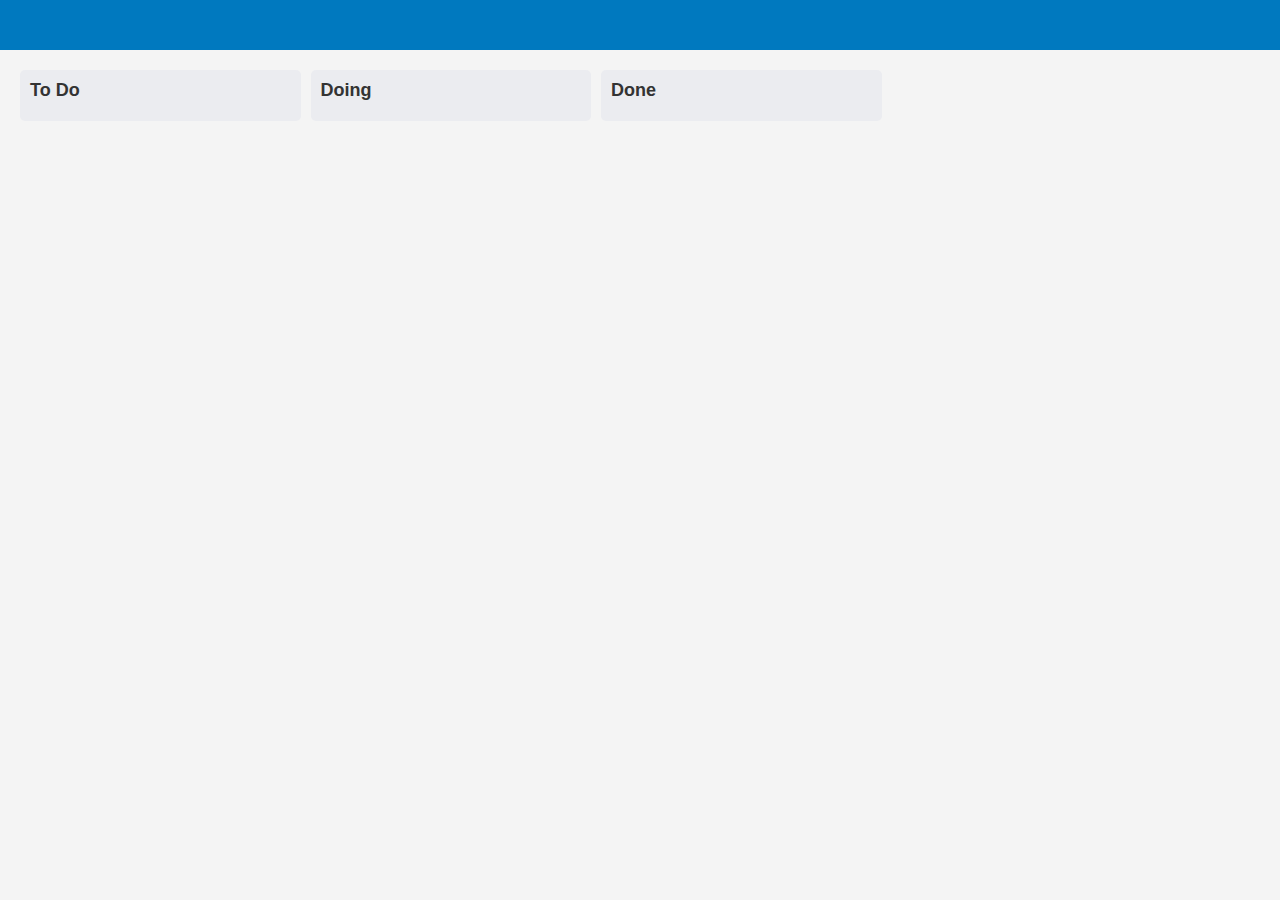
==== board.html @ e3cd59d3 "Create board and Add three main list" ====
<!DOCTYPE html>
<html lang="en">
<head>
    <meta charset="UTF-8">
    <meta name="viewport" content="width=device-width, initial-scale=1.0">
    <title>To-Do List</title>
    <link rel="stylesheet" href="board_styles.css">
</head>
<body>
  <div class="super-header"></div>

  <div class="board">
    <div class="column">
      <div class="column-body">
        <div class="title">To Do</div>
        
      </div>
    </div>

    <div class="column">
      <div class="column-body" >
        <div class="title">Doing</div>
        
      </div>
    </div>

    <div class="column">
      <div class="column-body">
        <div class="title">Done

        </div>
        
      </div>
    </div>

    

</body>
</html>
---- board_styles.css ----
* {
    margin: 0;
    padding: 0;
}

body {
    font-family: Arial, sans-serif;
    background-color: #f4f4f4;
    justify-content: center;
    align-items: center;
    min-height: 100vh;
}

.super-header {
    width: 100%;
    height: 50px;
    background-color: #0079bf;
}

.board {
    display: grid;
    grid-template-columns: repeat(auto-fill, minmax(250px, 1fr));
    gap: 10px;
    padding: 20px;
    width: 100%;
    max-width: 90vw;
}

.column {
    background-color: #ebecf0;
    border-radius: 5px;
    padding: 10px;
    display: flex;
    flex-direction: column;
    gap: 10px;
    height: fit-content;
}

.column-body {
    display: flex;
    flex-direction: column;
    gap: 10px;
}

.title {
    font-weight: bold;
    font-size: 18px;
    color: #333;
    margin-bottom: 10px;
}
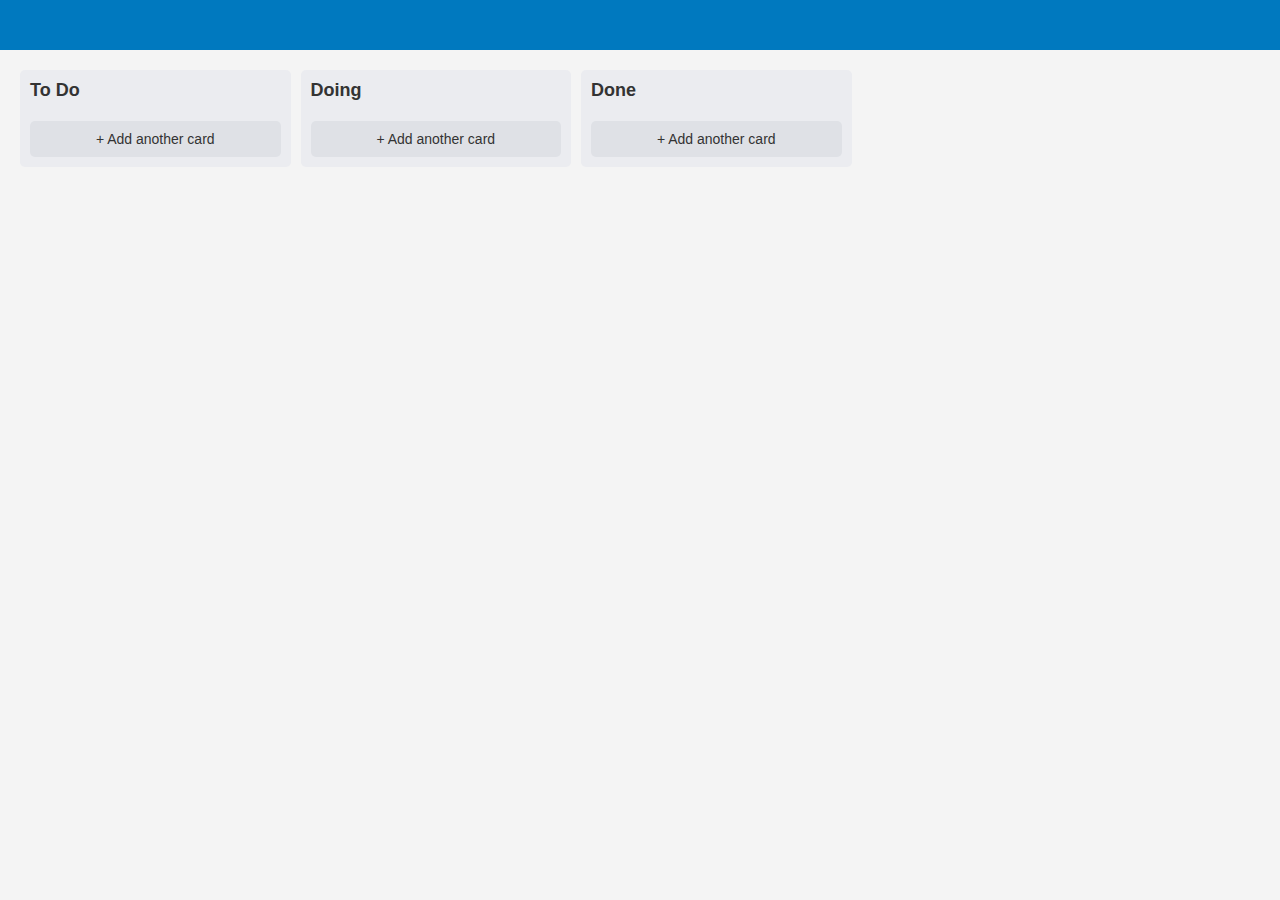
==== commit f0ffc3b0: "Add button for create new card in each column" ====
--- a/board.html
+++ b/board.html
@@ -15,6 +15,7 @@
         <div class="title">To Do</div>
         
       </div>
+      <div class="add-card">+ Add another card</div>
     </div>
 
     <div class="column">
@@ -22,6 +23,7 @@
         <div class="title">Doing</div>
         
       </div>
+      <div class="add-card">+ Add another card</div>
     </div>
 
     <div class="column">
@@ -31,9 +33,8 @@
         </div>
         
       </div>
+      <div class="add-card">+ Add another card</div>
     </div>
-
-    
 
 </body>
 </html>--- a/board_styles.css
+++ b/board_styles.css
@@ -1,4 +1,5 @@
 * {
+    box-sizing: border-box;
     margin: 0;
     padding: 0;
 }
@@ -49,3 +50,16 @@
     margin-bottom: 10px;
 }
 
+.add-card {
+    background-color: #dfe1e6;
+    border-radius: 5px;
+    padding: 10px;
+    text-align: center;
+    cursor: pointer;
+    font-size: 14px;
+    color: #333;
+}
+
+.add-card:hover {
+    background-color: #c4c4c4;
+}
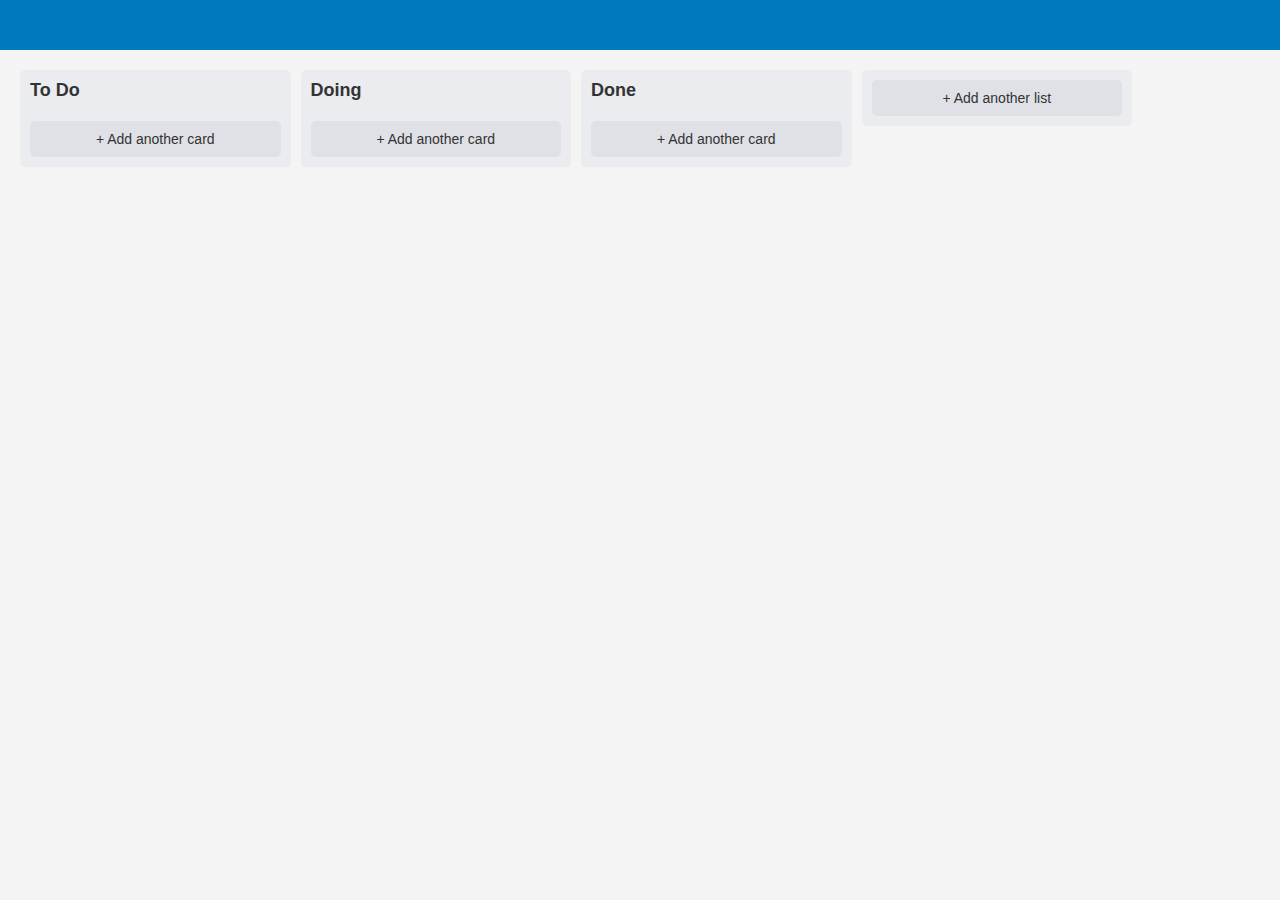
==== commit aad2e176: "Feature/add columns (#1)" ====
--- a/board.html
+++ b/board.html
@@ -36,5 +36,9 @@
       <div class="add-card">+ Add another card</div>
     </div>
 
+    <div class="column">
+      <div class="add-list">+ Add another list</div>
+    </div>
+
 </body>
 </html>--- a/board_styles.css
+++ b/board_styles.css
@@ -28,6 +28,7 @@
 }
 
 .column {
+
     background-color: #ebecf0;
     border-radius: 5px;
     padding: 10px;
@@ -50,7 +51,7 @@
     margin-bottom: 10px;
 }
 
-.add-card {
+.add-card, .add-list {
     background-color: #dfe1e6;
     border-radius: 5px;
     padding: 10px;
@@ -60,6 +61,6 @@
     color: #333;
 }
 
-.add-card:hover {
+.add-card:hover, .add-list:hover {
     background-color: #c4c4c4;
 }
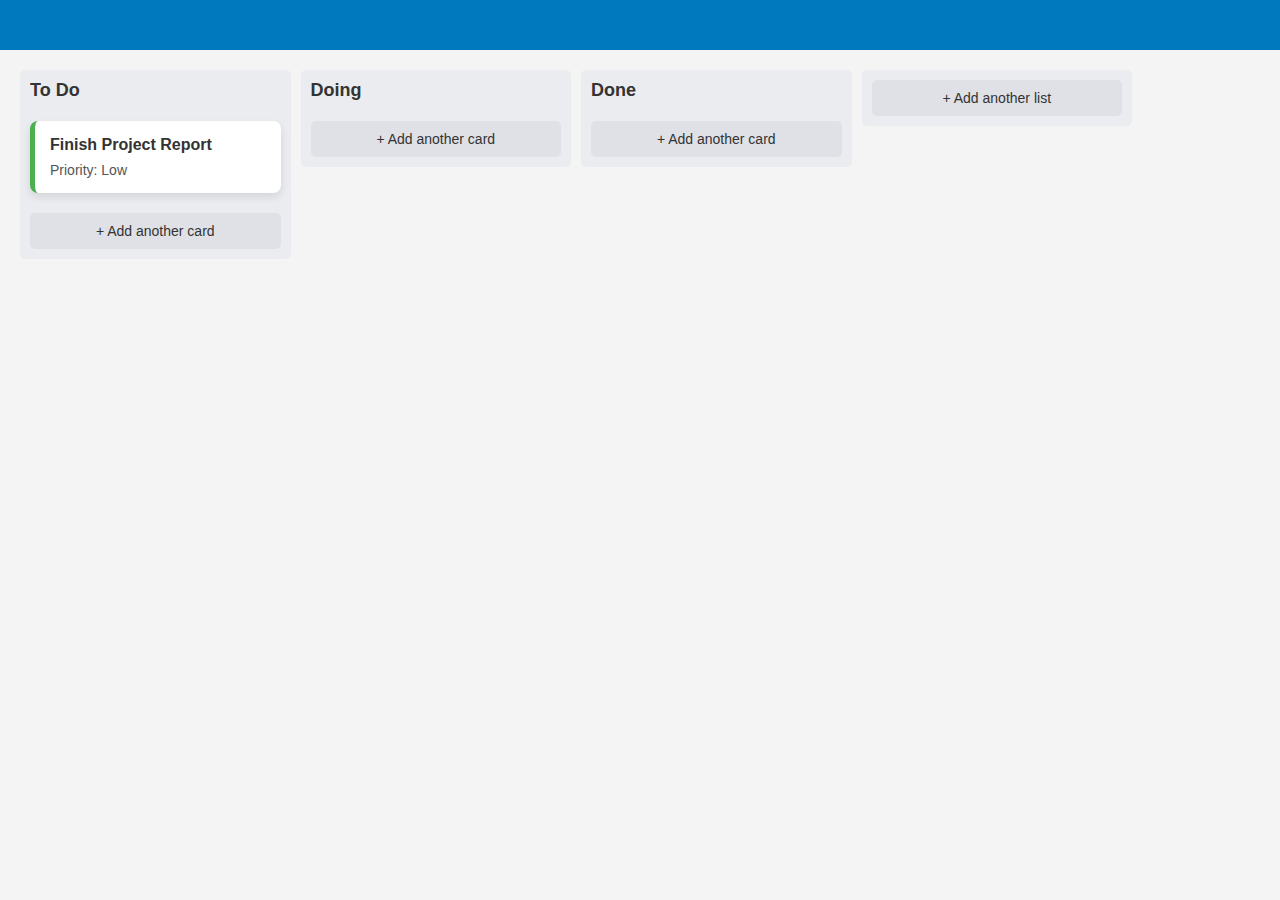
==== commit 46070d53: "Add ability to create new task" ====
--- a/board.html
+++ b/board.html
@@ -1,44 +1,75 @@
 <!DOCTYPE html>
 <html lang="en">
-<head>
-    <meta charset="UTF-8">
-    <meta name="viewport" content="width=device-width, initial-scale=1.0">
+  <head>
+    <meta charset="UTF-8" />
+    <meta name="viewport" content="width=device-width, initial-scale=1.0" />
     <title>To-Do List</title>
-    <link rel="stylesheet" href="board_styles.css">
-</head>
-<body>
-  <div class="super-header"></div>
+    <link rel="stylesheet" href="board_styles.css" />
+  </head>
+  <body>
+    <div class="super-header"></div>
 
-  <div class="board">
-    <div class="column">
-      <div class="column-body">
-        <div class="title">To Do</div>
-        
+    <div class="board">
+      <div class="column">
+        <div class="column-body" id="todo-column">
+          <div class="title">To Do</div>
+          <div class="card low">
+            <div class="task-title">Finish Project Report</div>
+            <div class="task-priority">Priority: Low</div>
+          </div>
+        </div>
+        <div class="add-card" onclick="addTask('todo-column')">
+          + Add another card
+        </div>
       </div>
-      <div class="add-card">+ Add another card</div>
+
+      <div class="column">
+        <div class="column-body" id="doing-column">
+          <div class="title">Doing</div>
+        </div>
+        <div class="add-card" onclick="addTask('doing-column')">
+          + Add another card
+        </div>
+      </div>
+
+      <div class="column">
+        <div class="column-body" id="done-column">
+          <div class="title">Done</div>
+        </div>
+        <div class="add-card" onclick="addTask('done-column')">
+          + Add another card
+        </div>
+      </div>
+
+      <div class="column">
+        <div class="add-list">+ Add another list</div>
+      </div>
     </div>
 
-    <div class="column">
-      <div class="column-body" >
-        <div class="title">Doing</div>
-        
+    <!-- Task Input Modal -->
+    <div id="task-modal" class="modal">
+      <div class="modal-content">
+        <span class="close" onclick="closeModal()">&times;</span>
+        <h2>Add Task</h2>
+        <label for="task-title">Task Title:</label>
+        <input
+          type="text"
+          id="task-title"
+          placeholder="Enter task title"
+          required
+        />
+
+        <label for="task-priority">Priority:</label>
+        <select id="task-priority" required>
+          <option value="low">Low</option>
+          <option value="medium">Medium</option>
+          <option value="high">High</option>
+        </select>
+
+        <button onclick="submitTask()">Add Task</button>
       </div>
-      <div class="add-card">+ Add another card</div>
     </div>
 
-    <div class="column">
-      <div class="column-body">
-        <div class="title">Done
-
-        </div>
-        
-      </div>
-      <div class="add-card">+ Add another card</div>
-    </div>
-
-    <div class="column">
-      <div class="add-list">+ Add another list</div>
-    </div>
-
-</body>
-</html>+    <script src="script.js"></script>
+  </body>
+</html>
--- a/board_styles.css
+++ b/board_styles.css
@@ -51,6 +51,51 @@
     margin-bottom: 10px;
 }
 
+.card {
+    background-color: #ffffff;
+    border-radius: 8px;
+    padding: 15px;
+    margin-bottom: 10px;
+    box-shadow: 0 4px 8px rgba(0, 0, 0, 0.1); /* Soft shadow */
+    display: flex;
+    flex-direction: column;
+    gap: 8px;
+    transition: transform 0.2s ease-in-out;
+}
+
+/* Card Hover Effect */
+.card:hover {
+    transform: translateY(-4px); /* Lift effect */
+    box-shadow: 0 6px 12px rgba(0, 0, 0, 0.15); /* Enhanced shadow on hover */
+}
+
+/* Task Title */
+.task-title {
+    font-weight: bold;
+    font-size: 16px;
+    color: #333;
+}
+
+/* Task Priority */
+.task-priority {
+    font-size: 14px;
+    color: #555;
+}
+
+/* Priority Colors */
+.card.low {
+    border-left: 5px solid #4caf50; /* Green for low priority */
+}
+
+.card.medium {
+    border-left: 5px solid #ffc107; /* Yellow for medium priority */
+}
+
+.card.high {
+    border-left: 5px solid #f44336; /* Red for high priority */
+}
+
+
 .add-card, .add-list {
     background-color: #dfe1e6;
     border-radius: 5px;
@@ -64,3 +109,86 @@
 .add-card:hover, .add-list:hover {
     background-color: #c4c4c4;
 }
+
+/* Modal Background */
+.modal {
+    display: none; /* Hidden by default */
+    position: fixed;
+    top: 0;
+    left: 0;
+    width: 100%;
+    height: 100%;
+    background-color: rgba(30, 30, 30, 0.8); /* Dark semi-transparent background */
+    justify-content: center;
+    align-items: center;
+}
+
+/* Modal Content */
+.modal-content {
+    background-color: #f0f4f8; /* Light gray-blue background */
+    border-radius: 10px;
+    padding: 30px;
+    width: 350px;
+    box-shadow: 0 8px 16px rgba(0, 0, 0, 0.3);
+    color: #333; /* Dark text color for readability */
+    position: relative;
+}
+
+/* Close Button */
+.close {
+    position: absolute;
+    top: 10px;
+    right: 15px;
+    font-size: 20px;
+    font-weight: bold;
+    color: #0079bf; /* Blue color for the close button */
+    cursor: pointer;
+}
+
+.close:hover {
+    color: #005c99; /* Darker blue on hover */
+}
+
+/* Modal Heading */
+.modal h2 {
+    margin-bottom: 15px;
+    font-size: 24px;
+    color: #333;
+}
+
+/* Labels and Inputs */
+.modal label {
+    display: block;
+    margin-top: 15px;
+    font-size: 14px;
+    color: #555;
+}
+
+.modal input,
+.modal select {
+    width: 100%;
+    padding: 10px;
+    margin-top: 5px;
+    border-radius: 5px;
+    border: 1px solid #ccd9e1; /* Light border */
+    background-color: #ffffff;
+    color: #333;
+}
+
+/* Add Task Button */
+.modal button {
+    background-color: #0079bf; /* Blue button */
+    color: #ffffff;
+    border: none;
+    border-radius: 5px;
+    padding: 10px;
+    width: 100%;
+    margin-top: 20px;
+    cursor: pointer;
+    font-size: 16px;
+    font-weight: bold;
+}
+
+.modal button:hover {
+    background-color: #005c99; /* Darker blue on hover */
+}
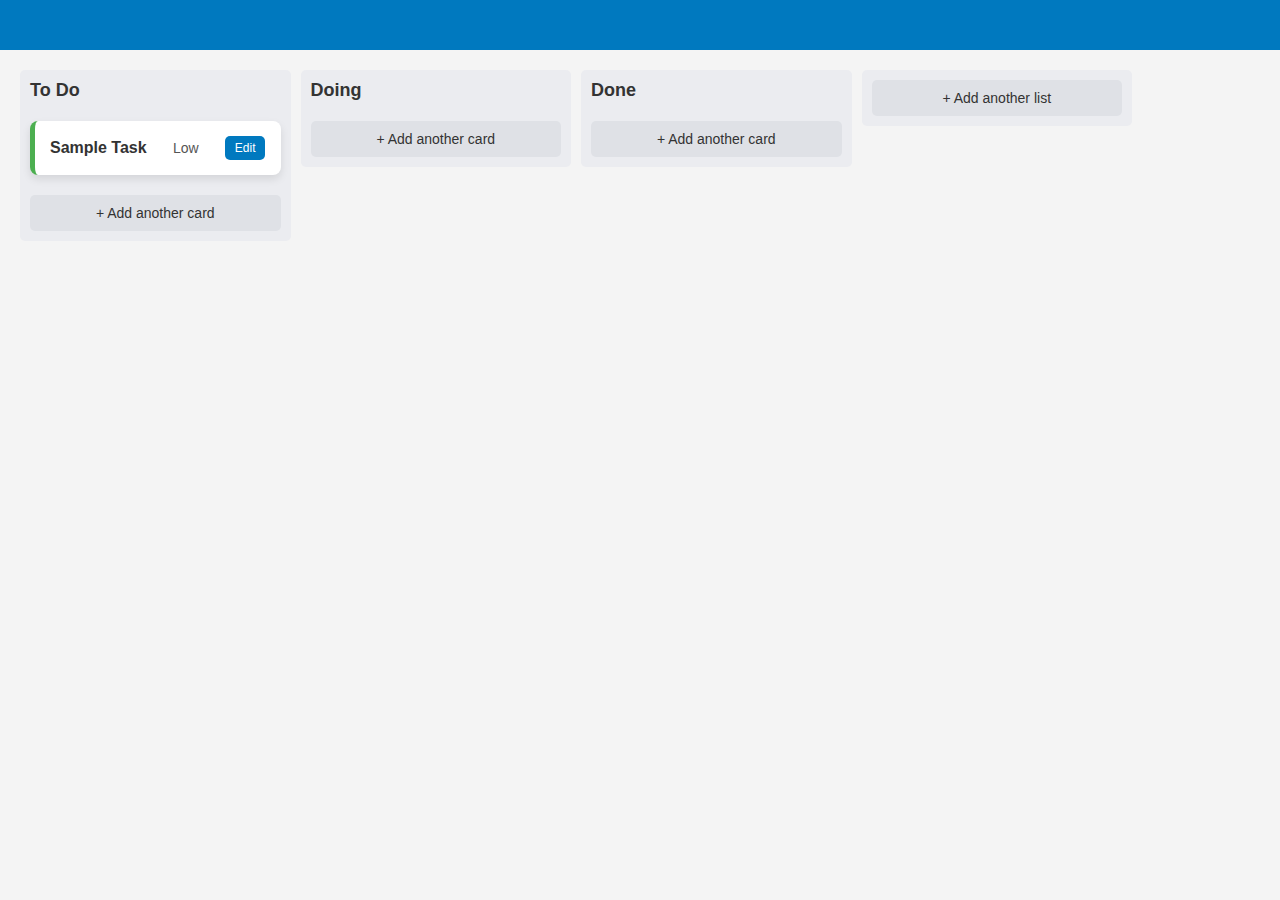
==== commit f2d9509b: "Resolve style conflict by incorporating both suggestions" ====
--- a/board.html
+++ b/board.html
@@ -13,14 +13,15 @@
       <div class="column">
         <div class="column-body" id="todo-column">
           <div class="title">To Do</div>
-          <div class="card low">
-            <div class="task-title">Finish Project Report</div>
-            <div class="task-priority">Priority: Low</div>
+          <div class="card low" id="sample-card">
+            <div class="task-title">Sample Task</div>
+            <div class="task-priority">Low</div>
+            <button class="edit-btn" onclick="openEditModal('sample-card')">
+              Edit
+            </button>
           </div>
         </div>
-        <div class="add-card" onclick="addTask('todo-column')">
-          + Add another card
-        </div>
+        <div class="add-card" onclick="addTask('todo-column')">+ Add another card</div>
       </div>
 
       <div class="column">
@@ -46,11 +47,11 @@
       </div>
     </div>
 
-    <!-- Task Input Modal -->
+    <!-- Task Modal (for both Add and Edit) -->
     <div id="task-modal" class="modal">
       <div class="modal-content">
         <span class="close" onclick="closeModal()">&times;</span>
-        <h2>Add Task</h2>
+        <h2 id="modal-title">Add Task</h2>
         <label for="task-title">Task Title:</label>
         <input
           type="text"
@@ -66,7 +67,7 @@
           <option value="high">High</option>
         </select>
 
-        <button onclick="submitTask()">Add Task</button>
+        <button id="modal-action" onclick="handleTaskAction()">Add Task</button>
       </div>
     </div>
 
--- a/board_styles.css
+++ b/board_styles.css
@@ -58,7 +58,8 @@
     margin-bottom: 10px;
     box-shadow: 0 4px 8px rgba(0, 0, 0, 0.1); /* Soft shadow */
     display: flex;
-    flex-direction: column;
+    justify-content: space-between;
+    align-items: center;
     gap: 8px;
     transition: transform 0.2s ease-in-out;
 }
@@ -96,6 +97,7 @@
 }
 
 
+
 .add-card, .add-list {
     background-color: #dfe1e6;
     border-radius: 5px;
@@ -109,6 +111,22 @@
 .add-card:hover, .add-list:hover {
     background-color: #c4c4c4;
 }
+
+/* Edit Button */
+.edit-btn {
+    background-color: #0079bf;
+    color: #ffffff;
+    border: none;
+    border-radius: 5px;
+    padding: 5px 10px;
+    cursor: pointer;
+    font-size: 12px;
+}
+
+.edit-btn:hover {
+    background-color: #005c99;
+}
+
 
 /* Modal Background */
 .modal {
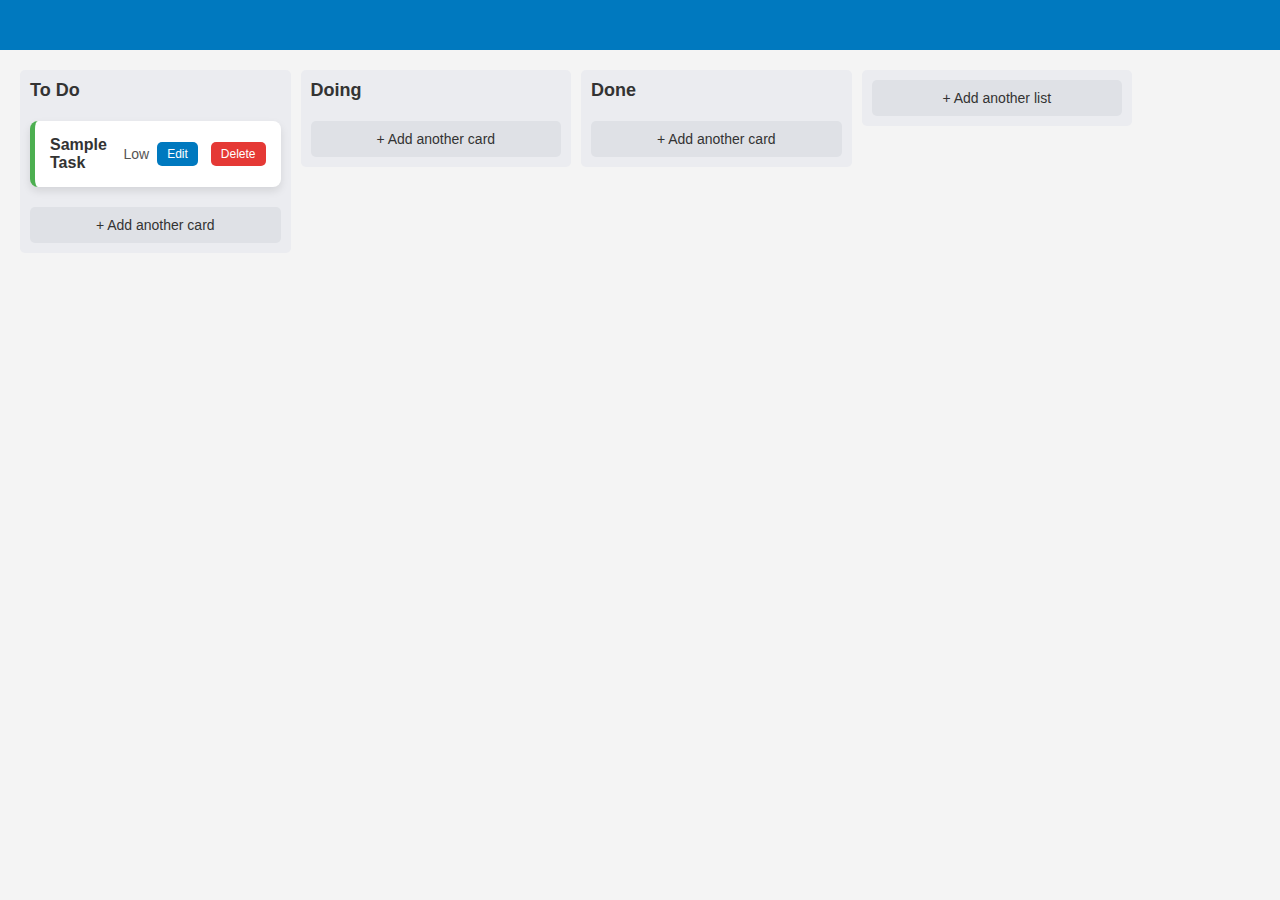
==== commit 2236f34c: "Add ability of delete task" ====
--- a/board.html
+++ b/board.html
@@ -16,10 +16,10 @@
           <div class="card low" id="sample-card">
             <div class="task-title">Sample Task</div>
             <div class="task-priority">Low</div>
-            <button class="edit-btn" onclick="openEditModal('sample-card')">
-              Edit
-            </button>
+            <button class="edit-btn" onclick="openEditModal('sample-card')">Edit</button>
+            <button class="delete-btn" onclick="deleteTask('sample-card')">Delete</button>
           </div>
+          
         </div>
         <div class="add-card" onclick="addTask('todo-column')">+ Add another card</div>
       </div>
--- a/board_styles.css
+++ b/board_styles.css
@@ -96,6 +96,21 @@
     border-left: 5px solid #f44336; /* Red for high priority */
 }
 
+.delete-btn {
+    background-color: #e53935;
+    color: #ffffff;
+    border: none;
+    border-radius: 5px;
+    padding: 5px 10px;
+    cursor: pointer;
+    font-size: 12px;
+    margin-left: 5px;
+}
+
+.delete-btn:hover {
+    background-color: #b71c1c;
+}
+
 
 
 .add-card, .add-list {
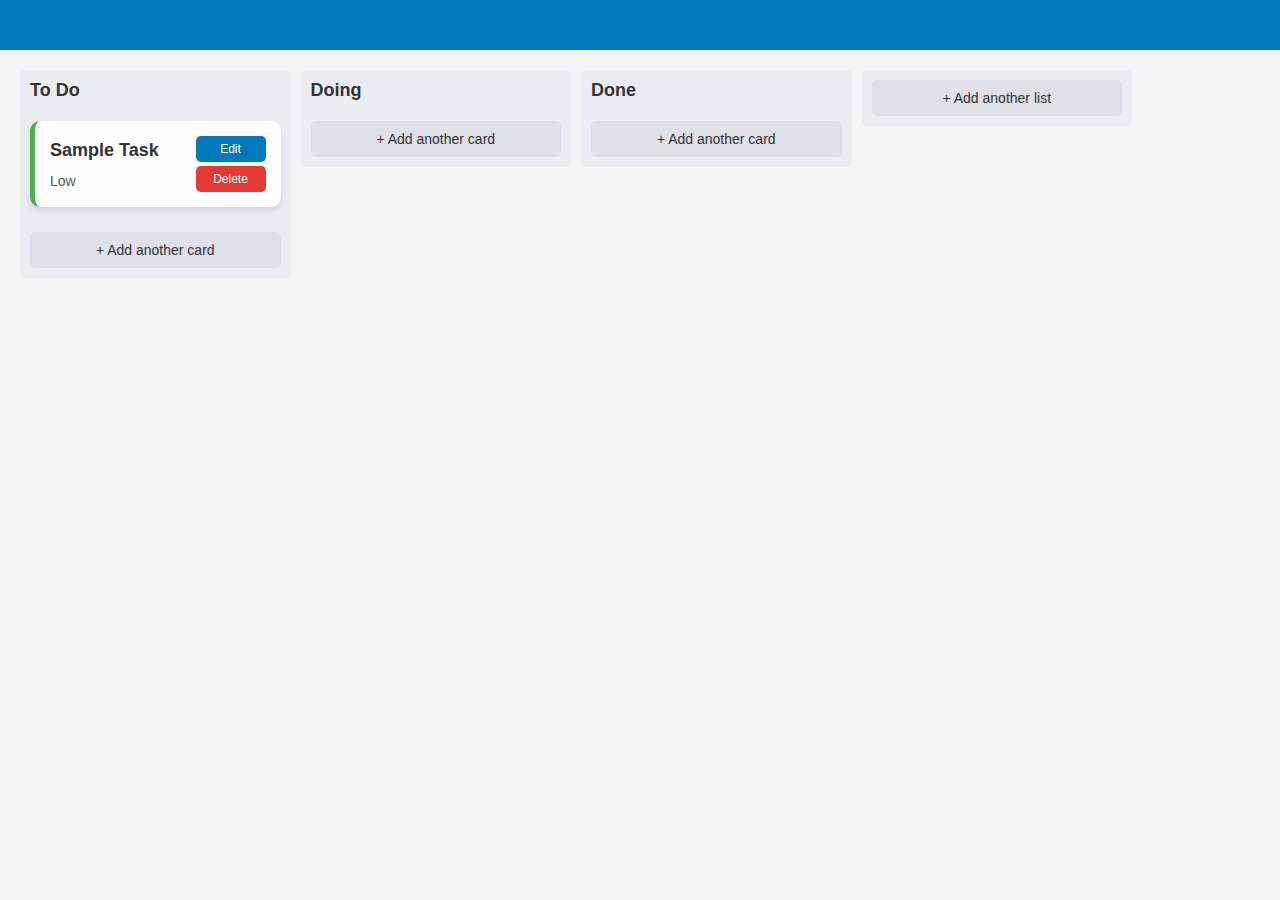
==== commit 61ac8e93: "deploy: bbddfa4e4f4d7a4353b841585bf2d2d67d5759c2" ====
--- a/board.html
+++ b/board.html
@@ -13,15 +13,24 @@
       <div class="column">
         <div class="column-body" id="todo-column">
           <div class="title">To Do</div>
-          <div class="card low" id="sample-card">
-            <div class="task-title">Sample Task</div>
-            <div class="task-priority">Low</div>
-            <button class="edit-btn" onclick="openEditModal('sample-card')">Edit</button>
-            <button class="delete-btn" onclick="deleteTask('sample-card')">Delete</button>
+          <div class="card Low" id="sample-card">
+            <div class="card-content">
+              <div class="task-title">Sample Task</div>
+              <div class="task-priority">Low</div>
+            </div>
+            <div class="button-group">
+              <button class="edit-btn" onclick="openEditModal('sample-card')">
+                Edit
+              </button>
+              <button class="delete-btn" onclick="deleteTask('sample-card')">
+                Delete
+              </button>
+            </div>
           </div>
-          
         </div>
-        <div class="add-card" onclick="addTask('todo-column')">+ Add another card</div>
+        <div class="add-card" onclick="addTask('todo-column')">
+          + Add another card
+        </div>
       </div>
 
       <div class="column">
@@ -62,9 +71,9 @@
 
         <label for="task-priority">Priority:</label>
         <select id="task-priority" required>
-          <option value="low">Low</option>
-          <option value="medium">Medium</option>
-          <option value="high">High</option>
+          <option value="Low">Low</option>
+          <option value="Medium">Medium</option>
+          <option value="High">High</option>
         </select>
 
         <button id="modal-action" onclick="handleTaskAction()">Add Task</button>
--- a/board_styles.css
+++ b/board_styles.css
@@ -52,67 +52,87 @@
 }
 
 .card {
-    background-color: #ffffff;
-    border-radius: 8px;
+    background-color: #fdfdfd;
+    border-radius: 10px;
     padding: 15px;
-    margin-bottom: 10px;
-    box-shadow: 0 4px 8px rgba(0, 0, 0, 0.1); /* Soft shadow */
+    margin-bottom: 15px;
+    box-shadow: 0 4px 6px rgba(0, 0, 0, 0.1);
     display: flex;
     justify-content: space-between;
     align-items: center;
+    transition: transform 0.2s, box-shadow 0.2s;
+}
+
+.card:hover {
+    transform: translateY(-5px);
+    box-shadow: 0 6px 12px rgba(0, 0, 0, 0.15);
+}
+
+.card-content {
+    display: flex;
+    flex-direction: column;
     gap: 8px;
-    transition: transform 0.2s ease-in-out;
-}
-
-/* Card Hover Effect */
-.card:hover {
-    transform: translateY(-4px); /* Lift effect */
-    box-shadow: 0 6px 12px rgba(0, 0, 0, 0.15); /* Enhanced shadow on hover */
-}
-
-/* Task Title */
+}
+
 .task-title {
-    font-weight: bold;
-    font-size: 16px;
-    color: #333;
-}
-
-/* Task Priority */
+    font-size: 18px;
+    font-weight: bold;
+    color: #333;
+}
+
 .task-priority {
     font-size: 14px;
     color: #555;
+    margin-top: 4px;
 }
 
 /* Priority Colors */
-.card.low {
+.card.Low {
     border-left: 5px solid #4caf50; /* Green for low priority */
 }
 
-.card.medium {
+.card.Medium {
     border-left: 5px solid #ffc107; /* Yellow for medium priority */
 }
 
-.card.high {
+.card.High {
     border-left: 5px solid #f44336; /* Red for high priority */
+}
+
+/* Button */
+.button-group {
+    display: flex;
+    flex-direction: column;
+    gap: 4px;
+}
+
+.edit-btn, .delete-btn {
+    padding: 6px 12px;
+    font-size: 12px;
+    border-radius: 5px;
+    border: none;
+    cursor: pointer;
+    width: 70px;
+}
+
+.edit-btn {
+    background-color: #0079bf;
+    color: #fff;
+}
+
+.edit-btn:hover {
+    background-color: #005c99;
 }
 
 .delete-btn {
     background-color: #e53935;
-    color: #ffffff;
-    border: none;
-    border-radius: 5px;
-    padding: 5px 10px;
-    cursor: pointer;
-    font-size: 12px;
-    margin-left: 5px;
+    color: #fff;
 }
 
 .delete-btn:hover {
     background-color: #b71c1c;
 }
 
-
-
 .add-card, .add-list {
     background-color: #dfe1e6;
     border-radius: 5px;
@@ -126,22 +146,6 @@
 .add-card:hover, .add-list:hover {
     background-color: #c4c4c4;
 }
-
-/* Edit Button */
-.edit-btn {
-    background-color: #0079bf;
-    color: #ffffff;
-    border: none;
-    border-radius: 5px;
-    padding: 5px 10px;
-    cursor: pointer;
-    font-size: 12px;
-}
-
-.edit-btn:hover {
-    background-color: #005c99;
-}
-
 
 /* Modal Background */
 .modal {
